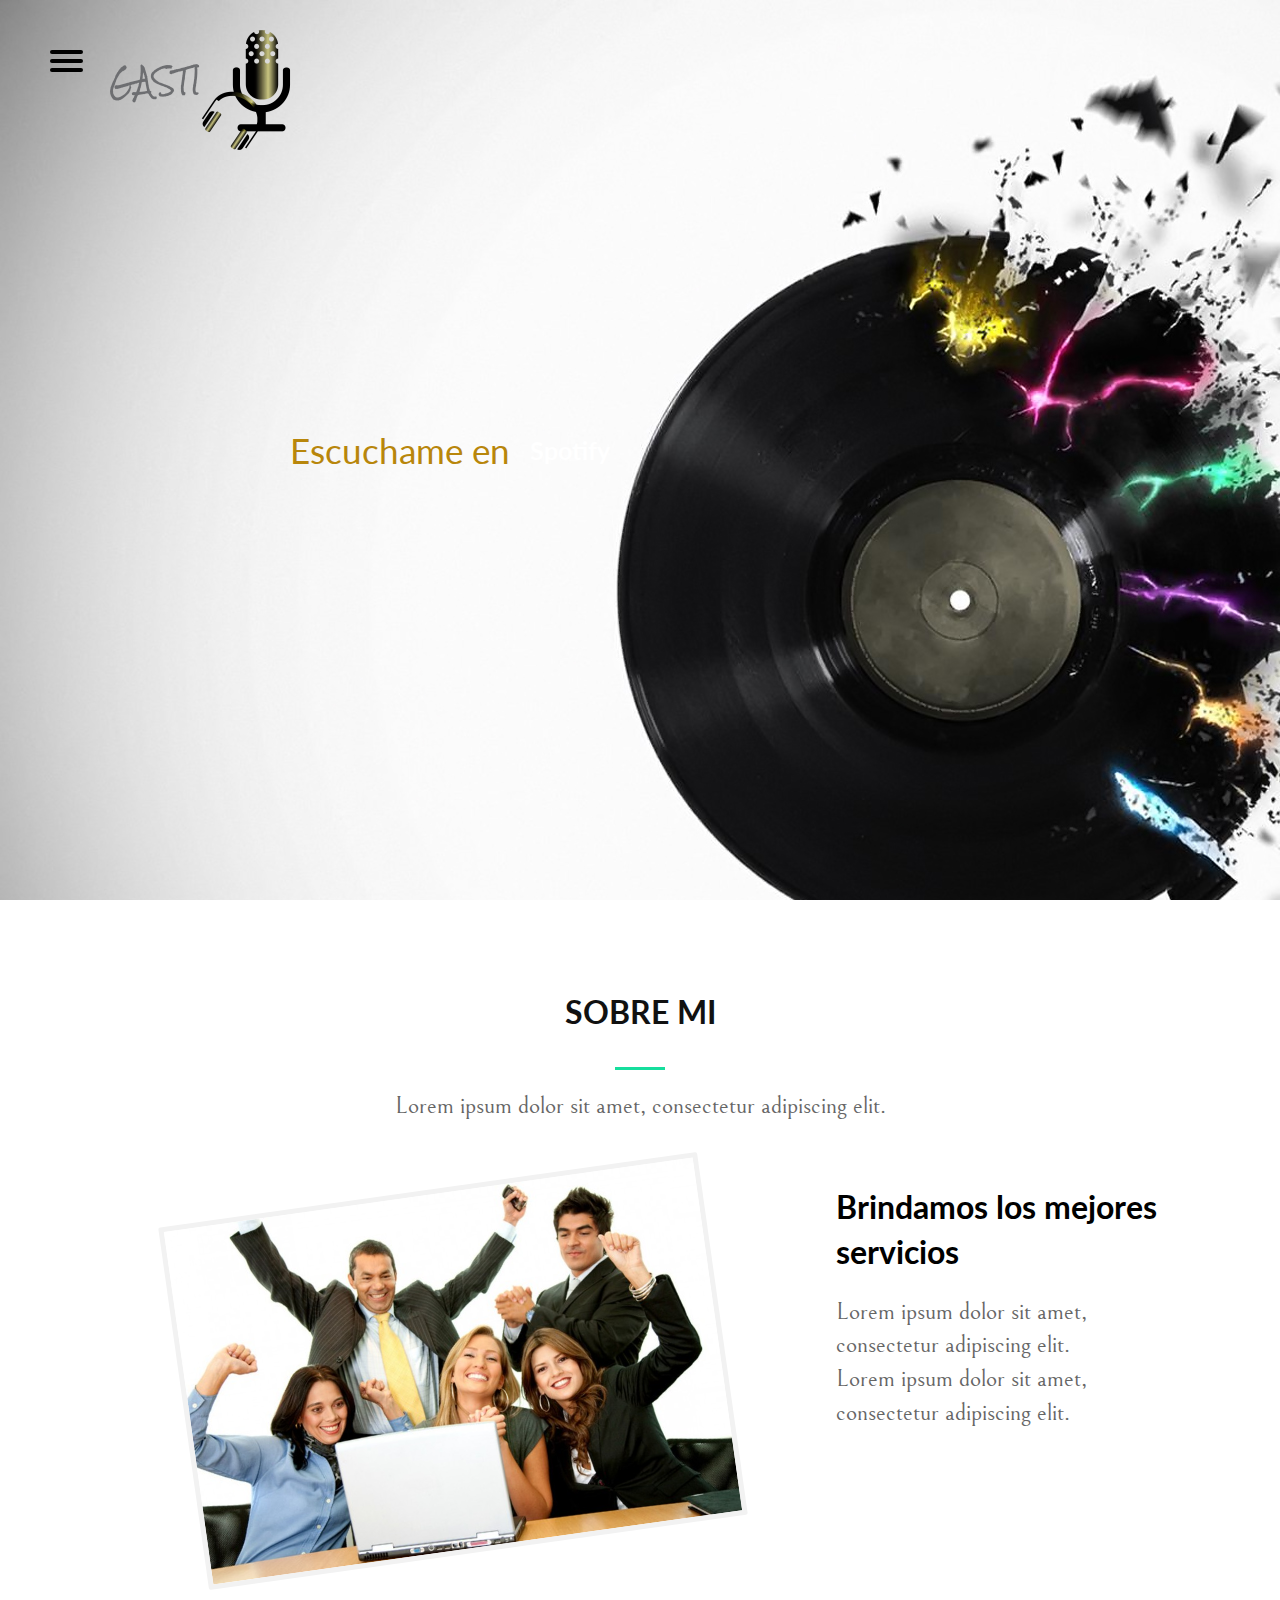
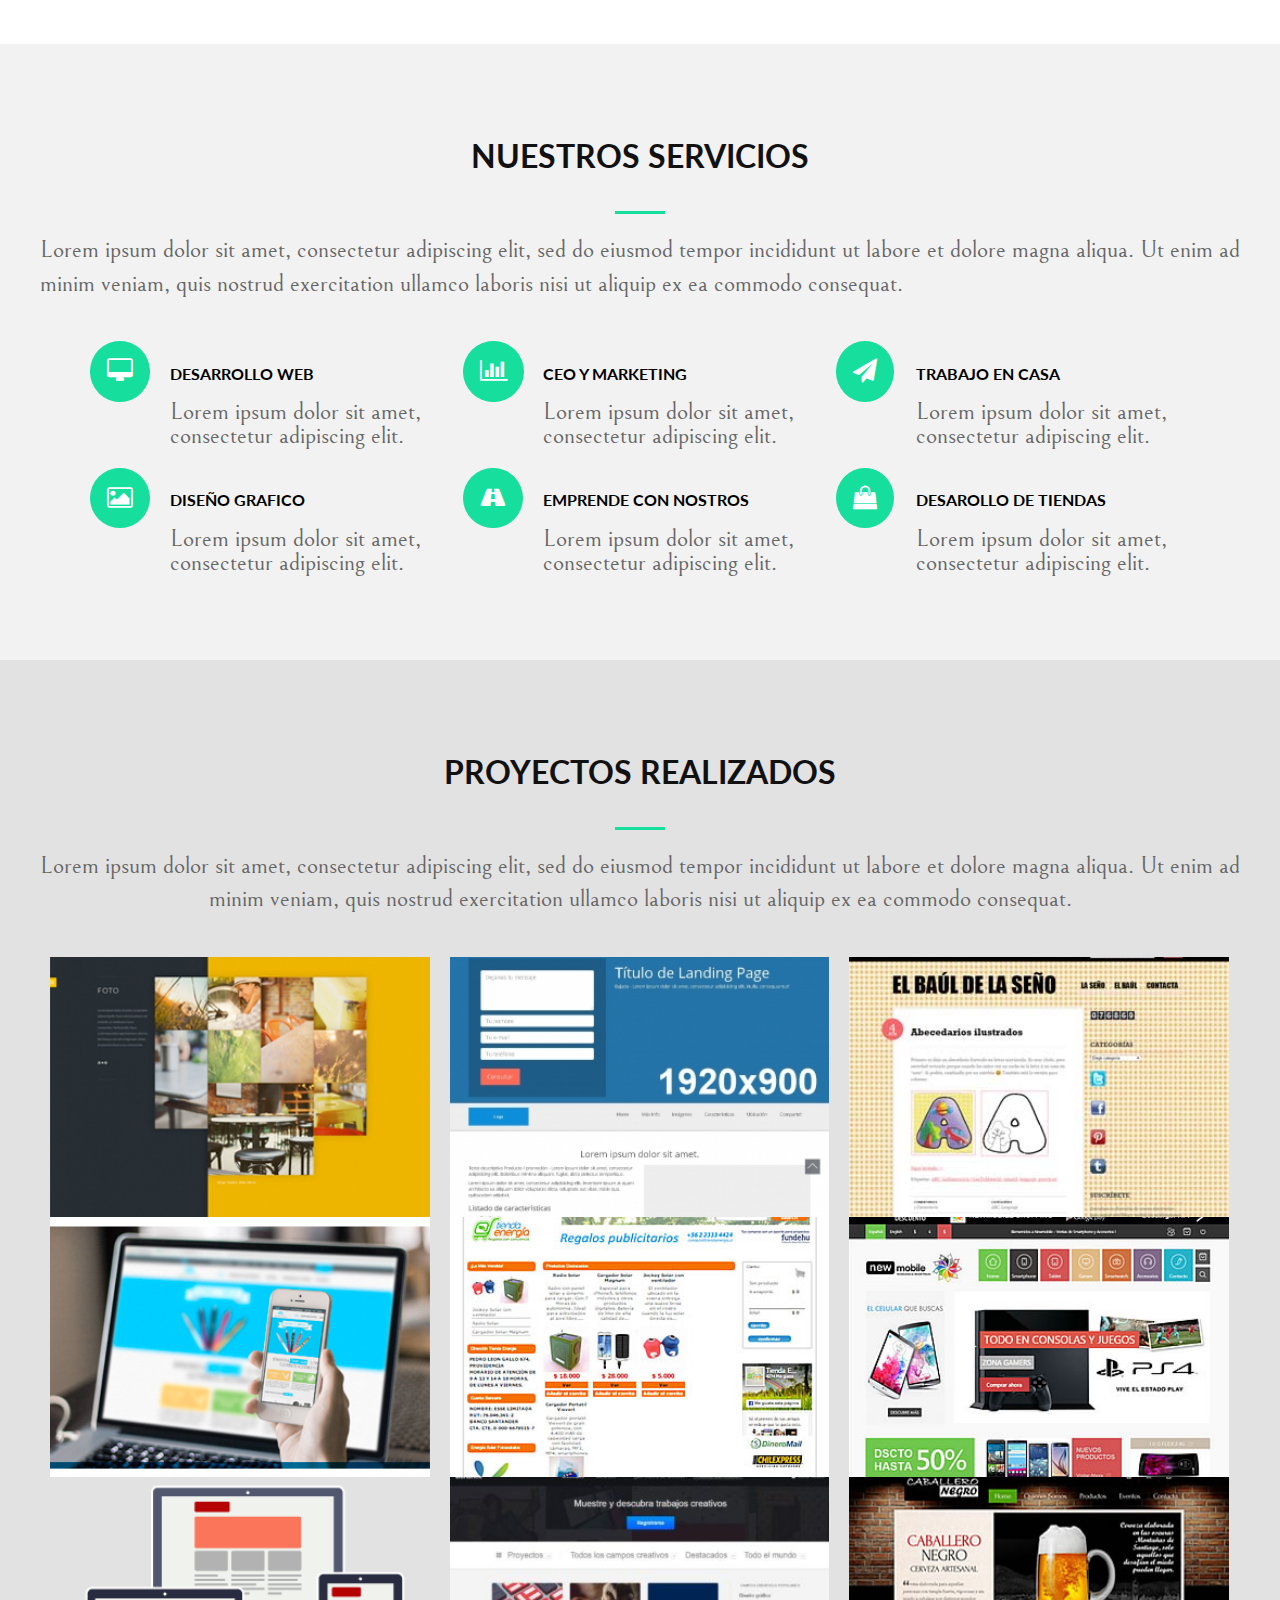
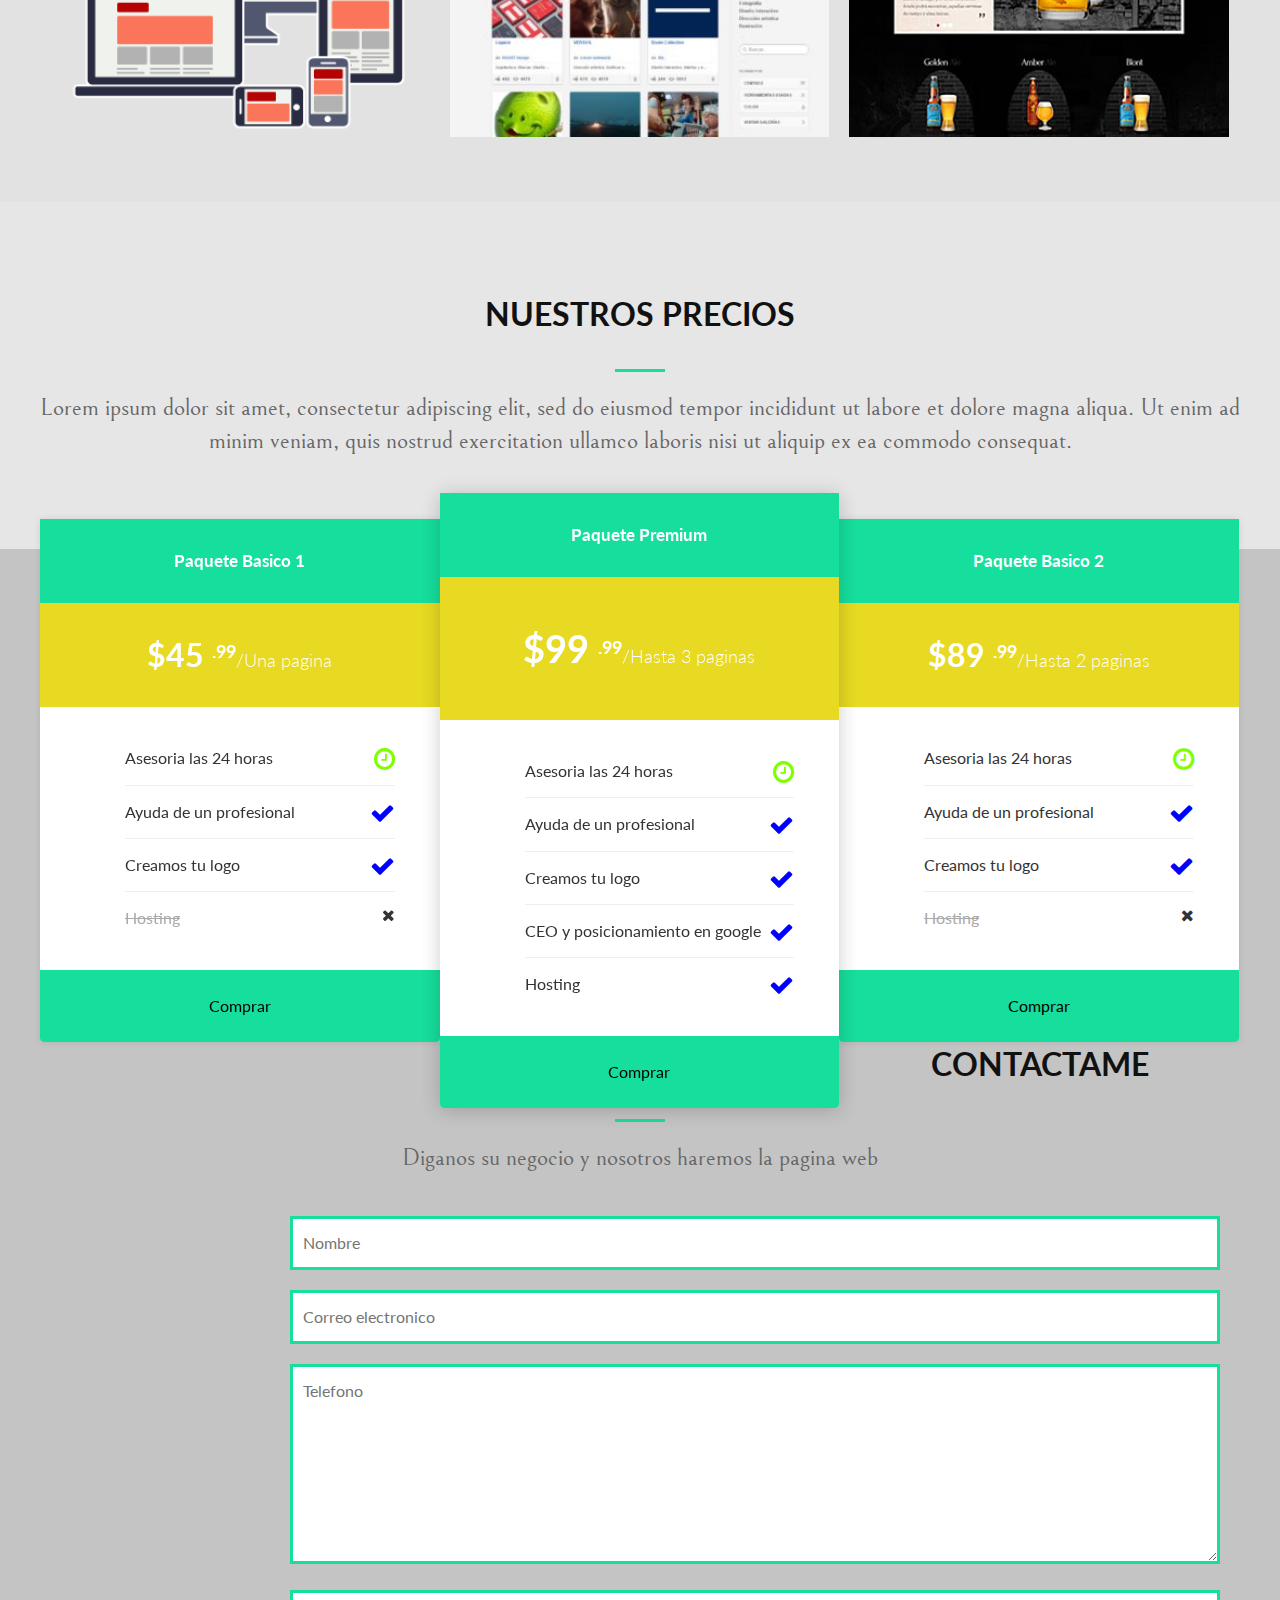
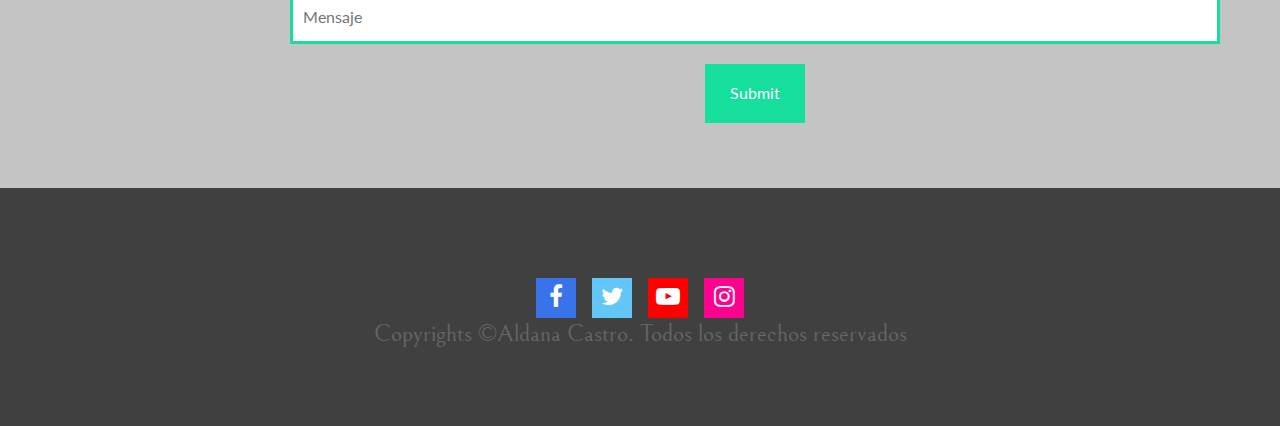
==== Segunda Pagina/index.html @ c18b533d "Add files via upload" ====
<!doctype html>
<html class="no-js" lang="">

<head>
    <meta charset="utf-8">
    <title></title>
    <meta name="description" content="">
    <meta name="viewport" content="width=device-width, initial-scale=1">

    <meta property="og:title" content="">
    <meta property="og:type" content="">
    <meta property="og:url" content="">
    <meta property="og:image" content="">
    <meta name="theme-color" content="#fafafa">
    <!--Free logo desing pagina que crea el logo-->
    <link rel="manifest" href="site.webmanifest">
    <link rel="apple-touch-icon" href="icon.png">
    <link href="https://fonts.googleapis.com/css2?family=Bellefair&family=Lato:wght@400;700;900&display=swap" rel="stylesheet">
    <link rel="stylesheet" href="css/normalize.css">
    <link rel="stylesheet" href="css/font-awesome.min.css">
    <link rel="stylesheet" href="css/main.css">

    <meta name="theme-color" content="#fafafa">
</head>

<body>
    <!--Navegacion-->
    <nav role="navegacion">
        <div id="menuToggle">
            <input type="checkbox">
            <span></span>
            <span></span>
            <span></span>
            <ul id="menu">
                <a href="index.html">
                    <li>Inicio</li>
                </a>
                <a href="sobre-nosotros.html">
                    <li>Sobre Nosotros</li>
                </a>
                <a href="servicios.html">
                    <li>Servicios</li>
                </a>
                <a href="proyectos.html">
                    <li>Proyectos</li>
                </a>
                <a href="precios.html">
                    <li>Precios</li>
                </a>
                <a href="contacto.html">
                    <li>Contacto</li>
                </a>
            </ul>
        </div>
    </nav>
    <!--Logo-->
    <header class="site-header">
        <div class="hero">
            <div class="contenido-header">
                <div class="logo">
                    <a href="index.html"><img src="img/Logo%20(1).png" class="logotipo">
                    </a>
                </div>
                <!--Texto animado-->
                <div class="informacion-principal">
                    <p class="titulo">Escuchame en</p>
                    <ul>
                        <li>Spotify</li>
                        <li>Youtube</li>
                        <li>Itunes</li>
                    </ul>
                </div>
            </div>
        </div>
    </header>

    <!--Nosotros-->
    <section class="nosotros">
        <div class="contenedor">
            <h3 class="seccion-titulo">Sobre mi</h3>
            <div class="seccion-divisor"></div>
            <p class="seccion-descripcion">Lorem ipsum dolor sit amet, consectetur adipiscing elit.</p>
            <div class="contenedor-grid contenedor">
                <div class="imagen-nosotros columnas2-4">
                    <img src="img/equipo.jpg" class="efecto-imagen">
                </div>
                <div class="conetenido-nosotros columnas1-3">
                    <h1>Brindamos los mejores servicios</h1>
                    <p>Lorem ipsum dolor sit amet, consectetur adipiscing elit.</p>
                    <p>Lorem ipsum dolor sit amet, consectetur adipiscing elit.</p>
                </div>
            </div>
        </div>
    </section>
    <!--Servicios-->
    <section class="servicios">
        <div class="contenedor">
            <h3 class="seccion-titulo"> Nuestros Servicios</h3>
            <div class="seccion-divisor"></div>
            <p>Lorem ipsum dolor sit amet, consectetur adipiscing elit, sed do eiusmod tempor incididunt ut labore et dolore magna aliqua. Ut enim ad minim veniam, quis nostrud exercitation ullamco laboris nisi ut aliquip ex ea commodo consequat.</p>
        </div>
        <!--Articulos-->
        <div class="contenedor-grid contenedor">
            <div class="contenedor">
                <div class="servicio-articulo columnas1-3">
                    <div class="servicio-icono"><i class="fa fa-desktop"></i></div>
                    <h4 class="servicio-titulo"> <a href="#"> Desarrollo Web</a></h4>
                    <p class="servicio-descripcion">Lorem ipsum dolor sit amet, consectetur adipiscing elit.</p>
                </div>
                <div class="servicio-articulo columnas1-3">
                    <div class="servicio-icono"><i class="fa fa-bar-chart"></i></div>
                    <h4 class="servicio-titulo"> <a href="#"> CEO y marketing</a></h4>
                    <p class="servicio-descripcion">Lorem ipsum dolor sit amet, consectetur adipiscing elit.</p>
                </div>
                <div class="servicio-articulo columnas1-3">
                    <div class="servicio-icono"><i class="fa fa-paper-plane"></i></div>
                    <h4 class="servicio-titulo"> <a href="#">Trabajo en casa</a></h4>
                    <p class="servicio-descripcion">Lorem ipsum dolor sit amet, consectetur adipiscing elit.</p>
                </div>
                <div class="servicio-articulo columnas1-3">
                    <div class="servicio-icono"><i class="fa fa-photo"></i></div>
                    <h4 class="servicio-titulo"> <a href="#"> Diseño grafico</a></h4>
                    <p class="servicio-descripcion">Lorem ipsum dolor sit amet, consectetur adipiscing elit.</p>
                </div>
                <div class="servicio-articulo columnas1-3">
                    <div class="servicio-icono"><i class="fa fa-road"></i></div>
                    <h4 class="servicio-titulo"> <a href="#">Emprende con nostros</a></h4>
                    <p class="servicio-descripcion">Lorem ipsum dolor sit amet, consectetur adipiscing elit.</p>
                </div>
                <div class="servicio-articulo columnas1-3">
                    <div class="servicio-icono"><i class="fa fa-shopping-bag"></i></div>
                    <h4 class="servicio-titulo"> <a href="#">Desarollo de tiendas </a></h4>
                    <p class="servicio-descripcion">Lorem ipsum dolor sit amet, consectetur adipiscing elit.</p>
                </div>

            </div>
        </div>
    </section>
    <!--Proyectos-->
    <section class="proyectos">
        <div class="contenedor">
            <h3 class="seccion-titulo"> Proyectos Realizados</h3>
            <div class="seccion-divisor"></div>
            <p class="seccion-descripcion">Lorem ipsum dolor sit amet, consectetur adipiscing elit, sed do eiusmod tempor incididunt ut labore et dolore magna aliqua. Ut enim ad minim veniam, quis nostrud exercitation ullamco laboris nisi ut aliquip ex ea commodo consequat.</p>
        </div>
        <div class="contenedor-grid contenedor">
            <div class="columnas1-3">
                <a href="#" class="portafolio-icono" style="background-image: url(img/portafolio-01.jpg)">
                    <div class="detalles">
                        <h4>Portafolio 1</h4>
                        <span>Texto Aqui</span>
                    </div>
                </a>
            </div>
            <div class="columnas1-3">
                <a href="#" class="portafolio-icono" style="background-image: url(img/portafolio-02.jpg)">
                    <div class="detalles">
                        <h4>Portafolio 2</h4>
                        <span>Texto Aqui</span>
                    </div>
                </a>
            </div>
            <div class="columnas1-3">
                <a href="#" class="portafolio-icono" style="background-image: url(img/portafolio-03.jpg)">
                    <div class="detalles">
                        <h4>Portafolio 3</h4>
                        <span>Texto Aqui</span>
                    </div>
                </a>
            </div>
            <div class="columnas1-3">
                <a href="#" class="portafolio-icono" style="background-image: url(img/portafolio-04.jpg)">
                    <div class="detalles">
                        <h4>Portafolio 4</h4>
                        <span>Texto Aqui</span>
                    </div>
                </a>
            </div>
            <div class="columnas1-3">
                <a href="#" class="portafolio-icono" style="background-image: url(img/portafolio-05.jpg)">
                    <div class="detalles">
                        <h4>Portafolio 5</h4>
                        <span>Texto Aqui</span>
                    </div>
                </a>
            </div>
            <div class="columnas1-3">
                <a href="#" class="portafolio-icono" style="background-image: url(img/portafolio-06.jpg)">
                    <div class="detalles">
                        <h4>Portafolio 6</h4>
                        <span>Texto Aqui</span>
                    </div>
                </a>
            </div>
            <div class="columnas1-3">
                <a href="#" class="portafolio-icono" style="background-image: url(img/portafolio-07.jpg)">
                    <div class="detalles">
                        <h4>Portafolio 7</h4>
                        <span>Texto Aqui</span>
                    </div>
                </a>
            </div>
            <div class="columnas1-3">
                <a href="#" class="portafolio-icono" style="background-image: url(img/portafolio-08.jpg)">
                    <div class="detalles">
                        <h4>Portafolio 8</h4>
                        <span>Texto Aqui</span>
                    </div>
                </a>
            </div>
            <div class="columnas1-3">
                <a href="#" class="portafolio-icono" style="background-image: url(img/portafolio-09.jpg)">
                    <div class="detalles">
                        <h4>Portafolio 9</h4>
                        <span>Texto Aqui</span>
                    </div>
                </a>
            </div>
        </div>
    </section>
    <!--Precios-->
    <section class="precio">
        <div class="contenedor">
            <h3 class="seccion-titulo">Nuestros precios</h3>
            <div class="seccion-divisor"></div>
            <p class="seccion-descripcion">Lorem ipsum dolor sit amet, consectetur adipiscing elit, sed do eiusmod tempor incididunt ut labore et dolore magna aliqua. Ut enim ad minim veniam, quis nostrud exercitation ullamco laboris nisi ut aliquip ex ea commodo consequat.</p>
        </div>
        <div class="contendor-grid contenedor">
            <div class="columnas1-3 precio-caja">
                <div class="precio-contenido general">
                    <h2>Paquete Basico 1</h2>
                    <h3> $45 <sup>.99</sup><span>/Una pagina</span></h3>
                    <ul>
                        <li>Asesoria las 24 horas <i class="fa fa-clock-o icon success"></i></li>
                        <li>Ayuda de un profesional <i class="fa fa-check icon success"></i></li>
                        <li>Creamos tu logo<i class="fa fa-check icon success"></i></li>
                        <li> <del>Hosting</del><i class="fa fa-times icon success"></i></li>
                    </ul>
                    <div class="precio-boton">
                        <a class="boton" href="#">Comprar</a>
                    </div>
                </div>
            </div>
            <div class="columnas1-3 precio-caja">
                <div class="precio-contenido ofrecido">
                    <h2>Paquete Premium</h2>
                    <h3> $99 <sup>.99</sup><span>/Hasta 3 paginas</span></h3>
                    <ul>
                        <li>Asesoria las 24 horas <i class="fa fa-clock-o icon success"></i></li>
                        <li>Ayuda de un profesional <i class="fa fa-check icon success"></i></li>
                        <li>Creamos tu logo<i class="fa fa-check icon success"></i></li>
                        <li>CEO y posicionamiento en google<i class="fa fa-check icon success"></i></li>
                        <li>Hosting<i class="fa fa-check icon success"></i></li>
                    </ul>
                    <div class="precio-boton">
                        <a class="boton" href="#">Comprar</a>
                    </div>
                </div>
            </div>
            <div class="columnas1-3 precio-caja">
                <div class="precio-contenido general">
                    <h2>Paquete Basico 2</h2>
                    <h3> $89 <sup>.99</sup><span>/Hasta 2 paginas</span></h3>
                    <ul>
                        <li>Asesoria las 24 horas <i class="fa fa-clock-o icon success"></i></li>
                        <li>Ayuda de un profesional <i class="fa fa-check icon success"></i></li>
                        <li>Creamos tu logo<i class="fa fa-check icon success"></i></li>
                        <li> <del>Hosting</del><i class="fa fa-times icon success"></i></li>
                    </ul>
                    <div class="precio-boton">
                        <a class="boton" href="#">Comprar</a>
                    </div>
                </div>
            </div>
        </div>
    </section>

    <!--Formulario-->
    
     <section class="contacto">
        <div class="contenedor">
            <h3 class="seccion-titulo">Contactame</h3>
            <div class="seccion-divisor"></div>
            <p class="seccion-descripcion">Diganos su negocio y nosotros haremos la pagina web</p>
        </div>
         <div class="contenedor-grid contenedor"> 
            <form class="reserva-contacto" method="post">
                <div class="campo">
                    <input type="text" name="nombre" placeholder="Nombre" required>
                </div> 
                <div class="campo">
                    <input type="email" name="email" placeholder="Correo electronico" required>
                </div> 
                <div class="campo">
                    <textarea type="tel" name="telefono" placeholder="Telefono" required></textarea>
                </div> 
                <div class="campo">
                    <input name="mensaje" placeholder="Mensaje" required>
                </div> 
                <input type="submit" name="enviar" class="button">
            </form>
         </div>
    </section>
    
    <!--Footer-->
    <section class="footer">
        <footer>
            <div class="contenedor-grid contenedor">
                <div class="menu-social">
                    <ul class="redes-sociales">
                        <li class="social-facebook"><a href="#"><i class="fa fa-facebook"></i></a></li>
                        <li class="social-twitter"><a href="#"><i class="fa fa-twitter"></i></a></li>
                        <li class="social-youtube"><a href="#"><i class="fa fa-youtube-play"></i></a></li>
                        <li class="social-instagram"><a href="#"><i class="fa fa-instagram"></i></a></li>
                    </ul>
                    <p>Copyrights &copy;Aldana Castro. Todos los derechos reservados</p>
                </div>
            </div>
        </footer>
    </section>
    
    
    
    
    
    
    









    <script src="js/vendor/modernizr-3.11.2.min.js"></script>
    <script src="js/plugins.js"></script>
    <script src="js/main.js"></script>

    <!-- Google Analytics: change UA-XXXXX-Y to be your site's ID. -->
    <script>
        window.ga = function() {
            ga.q.push(arguments)
        };
        ga.q = [];
        ga.l = +new Date;
        ga('create', 'UA-XXXXX-Y', 'auto');
        ga('set', 'anonymizeIp', true);
        ga('set', 'transport', 'beacon');
        ga('send', 'pageview')
    </script>
    <script src="https://www.google-analytics.com/analytics.js" async></script>
</body></html>
---- Segunda Pagina/css/main.css ----
/*! HTML5 Boilerplate v8.0.0 | MIT License | https://html5boilerplate.com/ */

/* main.css 2.1.0 | MIT License | https://github.com/h5bp/main.css#readme */
/*
 * What follows is the result of much research on cross-browser styling.
 * Credit left inline and big thanks to Nicolas Gallagher, Jonathan Neal,
 * Kroc Camen, and the H5BP dev community and team.
 */

/* ==========================================================================
   Base styles: opinionated defaults
   ========================================================================== */

html {
    color: #222;
    font-size: 1em;
    line-height: 1.4;
}

/*
 * Remove text-shadow in selection highlight:
 * https://twitter.com/miketaylr/status/12228805301
 *
 * Vendor-prefixed and regular ::selection selectors cannot be combined:
 * https://stackoverflow.com/a/16982510/7133471
 *
 * Customize the background color to match your design.
 */

::-moz-selection {
    background: #b3d4fc;
    text-shadow: none;
}

::selection {
    background: #b3d4fc;
    text-shadow: none;
}

/*
 * A better looking default horizontal rule
 */

hr {
    display: block;
    height: 1px;
    border: 0;
    border-top: 1px solid #ccc;
    margin: 1em 0;
    padding: 0;
}

/*
 * Remove the gap between audio, canvas, iframes,
 * images, videos and the bottom of their containers:
 * https://github.com/h5bp/html5-boilerplate/issues/440
 */

audio,
canvas,
iframe,
img,
svg,
video {
    vertical-align: middle;
}

/*
 * Remove default fieldset styles.
 */

fieldset {
    border: 0;
    margin: 0;
    padding: 0;
}

/*
 * Allow only vertical resizing of textareas.
 */

textarea {
    resize: vertical;
}

/* ==========================================================================
   Author's custom styles
       font-family: 'Bellefair', serif;

      font-family: 'Lato', sans-serif;
========================================================================== */

html {
    box-sizing: border-box;
}

*,
*:before,
*:after {
    box-sizing: inherit;
}

body {
    background-color: #f2f2f2;
    font-family: 'Lato', sans-serif;
}


.contenedor {
    width: auto;
    margin: 40px;
    padding: 0px;
}

ol,
ul {
    list-style: none;
}

h1,
h2,
h3,
h4,
h5,
h6 {
    font-family: 'Lato', sans-serif;
    color: #000;
}

p {
    font-size: 24px;
    color: #666;
    font-family: 'Bellefair', serif;

}

a {
    text-decoration: none;
    color: #000;
    transition: color 0.3s ease;
}

a:hover {
    color: #16ed9d;
}

/*Menu*/

#menuToggle {
    display: block;
    position: fixed;
    top: 50px;
    left: 50px;
    z-index: 1;
    -webkit-user-select: none;
    user-select: none;
}

#menuToggle input {
    display: block;
    width: 40px;
    height: 32px;
    position: absolute;
    top: -7px;
    left: -5px;
    cursor: pointer;
    opacity: 0;
    z-index: 2;
    -webkit-touch-callout: none;
}

#menuToggle span {
    display: block;
    width: 33px;
    height: 4px;
    margin-bottom: 5px;
    position: relative;
    background: #000;
    border-radius: 3px;
    z-index: 1;
    transform-origin: 4px 0px;
    transition: transform 0.5s cubic-bezier(0.77, 0.2, 0.05, 1.0), background 0.5s cubic-bezier(0.77, 0.2, 0.05, 1.0), opacity 0.55s ease;
}

#menuToggle span:first-child {
    transform-origin: 0% 0%;
}

#menuToggle span:nth-last-child(2) {
    transform-origin: 0% 100%;
}

#menuToggle input:checked ~ span {
    opacity: 1;
    transform: rotate(45deg) translate(-2px, -1px);
    background: #232323;
}

#menuToggle input:checked ~ span:nth-last-child(3) {
    opacity: 0;
    transform: rotate(0deg) scale(0.2, 0.2);
}

#menuToggle input:checked ~ span:nth-last-child(2) {
    transform: rotate(-45deg) translate(0, -1px);
}

#menu {
    position: absolute;
    width: 300px;
    margin-right: -100px 0 0 -50px;
    padding: 50px;
    padding-top: 125px;
    background: #2320;
    list-style-type: none;
    -webkit-font-smoothing: antialiased;
    transform-origin: 0% 0%;
    transform: translate(-100%, 0);
    transition: transform 0.5s cubic-bezier(0.77, 0.2, 0.05, 1.0);
}

#menu li {
    padding: 10px 0;
    font-size: 22px;
}

#menuToggle input:checked ~ ul {
    transform: none;
}

/* Header */
div.hero {
    background: url(../img/background.jpg);
    height: 100vh;
    background-position: cover;
    background-repeat: no-repeat;
}

div.contenido-header {
    padding-top: 20px;
}

.logo {
    float: left;
    margin-left: 50px;
    margin-top: -30px;
}

img.logotipo {
    margin-left: 50px;
}

/*Texto animado*/

.informacion-principal {
    display: flex;
    width: 700px;
    height: 40px;
    color: #000;
    line-height: 40px;
    position: absolute;
    top: 0;
    right: 0;
    bottom: 0;
    left: 0;
    margin: auto;
    overflow: hidden;
}

.informacion-principal ul {
    list-style: none;
    padding-left: 20px;
    animation: cambiar 7s infinite;
    font-size: 25px;
    font-family: 'Lato', sans-serif;
    font-weight: 700;
    color: white;
}

ul,
p {
    margin: 0;
}

p.titulo {
    font-size: 35px;
    color: darkgoldenrod;
    font-family: 'Lato', sans-serif;
    font-weight: 400;
}

@keyframes cambiar {
    0% {
        margin-top: 0;
    }

    20% {
        margin-top: 0;
    }

    25% {
        margin-top: -40px;
    }

    50% {
        margin-top: -40px;
    }

    55% {
        margin-top: -80px;
    }

    80% {
        margin-top: -80px;
    }

    85% {
        margin-top: -40px;
    }

    95% {
        margin-top: -40px;
    }

    100% {
        margin-top: 0;
    }
}

@media onñy screen and (max-width:768px) {
    p.titulo {
        text-align: center;
        font-size: 20px;
    }

    .informacion-principal {
        width: 450px;
    }

    .informacion-principal ul {
        font-size: 17px;
    }
}

/*Grid*/
@media only screen and (min-width:768px) {
    .contenedor-grid {
        margin-bottom: 15px;
    }

    .contenedor-grid::after {
        content: '';
        display: block;
        clear: both;
    }

    [class*="columnas"] {
        padding: 0 10px;
        float: left;
    }

    .columnas1-4 {
        width: 25%;
    }

    .columnas2-4 {
        width: 50%;
    }

    .columnas3-4 {
        width: 75%;
    }

    .columnas1-3 {
        width: 33.3%;
    }

    .columnas2-4 {
        width: 66.6%;
    }
}


/*Secciones*/

.seccion-titulo {
    font-size: 32px;
    color: #111;
    text-transform: uppercase;
    text-align: center;
}

.seccion-descripcion {
    text-align: center;
    margin-bottom: 40px;
}

.seccion-divisor {
    width: 50px;
    height: 3px;
    background: #16de9d;
    margin: 0 auto;
    margin-bottom: 20px;
}

/* Nosot*/

.nosotros {
    background: #fff;
    padding: 50px 0;

}

.nosotros img {
    width: 75%;
    background-size: cover;
    border-radius: 2px;
    border: 5px solid #f2f2f2;
    margin-top: 25px;
}

.imagen-nosotros {
    text-align: center;
    margin: 0 auto;
}

.contenido-nosotros p {
    padding: 0;
    margin: 0 0 30px 0;
}

@media only screen and (max-width:768px) {

    .contenido-nosotros h1,
    .contenido-nosotros p {
        text-align: center;
    }
}

.efecto-imagen {
    transform: rotate(-8deg)
}

/* Servicios */

.servicios {
    background: #f2f2f2;
    padding: 50px 0;
}

.servicio-articulo {
    margin-bottom: 20px;
}

.servicio-icono {
    float: left;
    background: #16de9d;
    padding: 16px;
    border-radius: 50%;
    transition: 0.5%;
    border: 1px solid #16de9d;
}

.servicio-icono i {
    color: #fff;
    font-size: 24px;
}

.servicio-articulo:hover .servicio-icono {
    background: #fff;
}

.servicio-articulo:hover .servicio-icono i {
    color: #16de9d;
}

.servicio-titulo {
    margin-left: 80px;
    margin-bottom: 15px;
    text-transform: uppercase;
}

.servicio-titulo a {
    color: #000;
}

.servicio-descripcion {
    margin-left: 80px;
    line-height: 24px;
}

/*Proyectos*/
.proyectos {
    background: #e2e2e2;
    padding: 50px 0;
}

.proyectos .portafolio-icono {
    background-position: center center;
    background-size: cover;
    background-repeat: no-repeat;
    position: relative;
    height: 260px;
    width: 100%;
    display: table;
    overflow: hidden;
}

.proyectos .portafolio-icono .detalles {
    height: 260px;
    background: white;
    display: table-cell;
    vertical-align: middle;
    opacity: 0;
    transition: 0.3s;
    text-align: center;
}

.proyectos .portafolio-icono .detalles h4 {
    font-size: 16px;
    transition: opacity 0.3s, -webkit-transform 0.3s;
    transition: transform 0.3s, opacity 0.3s;
    transition: transform 0.3s, opacity 0.3s;
    -webkit-transform 0.3s;
    -webkit-transform: translate3d(0, -15px, 0);
    color: black;
}

.proyectos .portafolio-icono .detalles span {
    display: block;
    color: black;
    font-size: 15px;
    transition: opacity 0.3s, -webkit-transform 0.3s;
    transition: transform 0.3s, opacity 0.3s;
    transition: transform 0.3s, opacity 0.3s;
    -webkit-transform 0.3s;
    -webkit-transform: translate3d(0, 15px, 0);
    transform: translate3d(0, 15px, 0);
}

.proyectos .portafolio-icono:hover .detalles {
    opacity: 0.8;
}

.proyectos .portafolio-icono:hover .detalles h4 {
    -webkit-transform: translate3d(0, 0, 0);
    transform: translate3d(0, 0, 0);
}



.proyectos .portafolio-icono:hover .span {
    -webkit-transform: translate3d(0, 0, 0);
    transform: translate3d(0, 0, 0);
}



/*Precio*/

.precio {
    background: #e6e6e6;
    padding: 50px 0;
}

.precio-caja {
    padding-left: 0;
    padding-right: 0;
}

.precio-contenido {
    background: white;
    -webkit-box-shadow: 0 0 7px rgba(0, 0, 0, 0.1);
    box-shadow: 0 0 7px rgba(0, 0, 0, 0.1);
    margin-top: 20px;
    -webkit-transition: all .25s ease-in-out;
    -moz-transition: all .25s ease-in-out;
    -o-transition: all .25s ease-in-out;
    position: relative;
    border-radius: 4px;
}

.precio-contenido.general {
    z-index: 99;
}

.precio-contenido:hover {
    margin-top: -10px;
    -webkit-transition: all .25s ease-in-out;
    -moz-transition: all .25s ease-in-out;
    -o-transition: all .25s ease-in-out;
    transition: all .25s ease-in-out;
    -webkit-box-shadow: 0 2px 20px 0 rgba(0, 0, 0, 0.2);
    box-shadow: 0 2px 20px 0 rgba(0, 0, 0, 0.2);
}


.precio-contenido h2 {
    background-color: #16de9d;
    color: white;
    font-size: 17px;
    text-align: center;
    margin-bottom: 0;
    padding: 30px 0;
    border-radius: 4px 4pxs 0 0;
}


.precio-contenido h3 {
    color: white;
    text-align: center;
    font-size: 32px;
    background: #e8d922;
    margin-bottom: 0;
    font-weight: 700;
    padding: 30px 0;
    margin-top: 0;
}

.precio-contenido h3 span {
    font-size: 18px;
    font-weight: 300;
}

.precio-contenido h3 sup {
    font-size: 18px;
}

.precio-contenido ul {
    margin: 25px 0;
    list-style: none;
}

.precio-contenido li {
    border-top: 1px solid #efefef;
    width: 75%;
    color: #333;
    margin: 0 auto;
    padding: 15px 0;
}

.precio-contenido li:first-child {
    border-top: none;
}

.precio-contenido li i {
    float: right;
}

.precio-contenido li del {
    color: #aaa;
}

.precio-boton {
    background: #16de9d;
    text-align: center;
    padding: 25px 0;
    border-radius: 0 0 4px 4px;
}

.precio-boton:hover {
    background: #c3bf29;
}

.precio-contenido p {
    background: #f8f8f8;
    padding: 20px;
}


.precio-contenido.ofrecido {
    margin-top: -20px;
    position: relative;
    z-index: 9999;
    -webkit-box-shadow: 0 2px 20px 0 rgba(0, 0, 0, 0.2);
    box-shadow: 0 2px 20px 0 rgba(0, 0, 0, 0.2);
}

.precio-contenido.ofrecido h3 {
    font-size: 38px;
    padding: 45px 0;
}

.fa-check:before {
    content: "\f00c";
    color: blue;
    font-size: 25px;

}

.fa-remove:before,
fa-close:before,
fa-timer:before {
    content: "\f00d";
    color: red;
    font-size: 25px;
}

.fa-clock-o:before {
    content: "\f017";
    font-size: 25px;
    color: chartreuse;
}

/*Formulario*/

.contacto {
    background: #c4c4c4;
    padding: 50px 0;
}

@media only screen and (min-width: 768px) {
    form.reserva-contacto {
        margin: 15px 20px 15px 250px;
    }
}

form.reserva-contacto .campo {
    margin-bottom: 20px;
    width: 100%;
}

form.reserva-contacto .campo input,
form.reserva-contacto .campo textarea {
    width: 100%;
    border: 3px solid #16de9d;
    padding: 15px 10px;
}

form.reserva-contacto .campo textarea {
    height: 200px;
}

form.reserva-contacto::-webkit-input-placeholder,
form.reserva-contacto::-moz-input-placeholder,
form.reserva-contacto::-ms-input-placeholder {
    color: black !important;
}

form.reserva-contacto input[type="submit"] {
    border: none;
    margin: 0 auto;
    display: block;
    padding: 20px 25px 20px 25px;
    text-align: center;
    background-color: #16de9d;
    color: white;
}

form.reserva-contacto input[type="submit"]:hover {
    background-color: #24d80e;
}


/*Footer*/
.footer {
    background-color: #404040;
}

footer {
    text-align: center;
    padding: 50px 0;
}

footer {
    color: white;
    font-family: 'Bellefair', serif;
    font-size: 24px;
}

.menu-social {
    margin-bottom: 25px;
}

.redes-sociales {
    margin-left: 0;
    padding-left: 0;
}

.redes-sociales li {
    display: inline-block;
}

.redes-sociales a {
    margin: 0;
    padding: 0;
    display: block;
    height: 40px;
    width: 40px;
    line-height: 40px;
    text-align: center;
    background: #3bbec0;
    color: white;
    -webkit-transition: background .3s ease-in-out;
    transition: background .3s ease-in-out;
}

.redes-sociales .social-facebook a {
    background: #3873ea;
}

.redes-sociales .social-twitter a {
    background: #62c6f8;
}

.redes-sociales .social-youtube a {
    background: #ff0000;
}

.redes-sociales .social-instagram a {
    background: #ff018f;
}

footer .menu-social ul.redes-sociales li a {
    margin: 0 5px;

}














/* ==========================================================================
   Helper classes
   ========================================================================== */

/*
 * Hide visually and from screen readers
 */

.hidden,
[hidden] {
    display: none !important;
}

/*
 * Hide only visually, but have it available for screen readers:
 * https://snook.ca/archives/html_and_css/hiding-content-for-accessibility
 *
 * 1. For long content, line feeds are not interpreted as spaces and small width
 *    causes content to wrap 1 word per line:
 *    https://medium.com/@jessebeach/beware-smushed-off-screen-accessible-text-5952a4c2cbfe
 */

.sr-only {
    border: 0;
    clip: rect(0, 0, 0, 0);
    height: 1px;
    margin: -1px;
    overflow: hidden;
    padding: 0;
    position: absolute;
    white-space: nowrap;
    width: 1px;
    /* 1 */
}

/*
 * Extends the .sr-only class to allow the element
 * to be focusable when navigated to via the keyboard:
 * https://www.drupal.org/node/897638
 */

.sr-only.focusable:active,
.sr-only.focusable:focus {
    clip: auto;
    height: auto;
    margin: 0;
    overflow: visible;
    position: static;
    white-space: inherit;
    width: auto;
}

/*
 * Hide visually and from screen readers, but maintain layout
 */

.invisible {
    visibility: hidden;
}

/*
 * Clearfix: contain floats
 *
 * For modern browsers
 * 1. The space content is one way to avoid an Opera bug when the
 *    `contenteditable` attribute is included anywhere else in the document.
 *    Otherwise it causes space to appear at the top and bottom of elements
 *    that receive the `clearfix` class.
 * 2. The use of `table` rather than `block` is only necessary if using
 *    `:before` to contain the top-margins of child elements.
 */

.clearfix::before,
.clearfix::after {
    content: " ";
    display: table;
}

.clearfix::after {
    clear: both;
}

/* ==========================================================================
   EXAMPLE Media Queries for Responsive Design.
   These examples override the primary ('mobile first') styles.
   Modify as content requires.
   ========================================================================== */

@media only screen and (min-width: 35em) {
    /* Style adjustments for viewports that meet the condition */
}

@media print,
(-webkit-min-device-pixel-ratio: 1.25),
(min-resolution: 1.25dppx),
(min-resolution: 120dpi) {
    /* Style adjustments for high resolution devices */
}

/* ==========================================================================
   Print styles.
   Inlined to avoid the additional HTTP request:
   https://www.phpied.com/delay-loading-your-print-css/
   ========================================================================== */

@media print {

    *,
    *::before,
    *::after {
        background: #fff !important;
        color: #000 !important;
        /* Black prints faster */
        box-shadow: none !important;
        text-shadow: none !important;
    }

    a,
    a:visited {
        text-decoration: underline;
    }

    a[href]::after {
        content: " ("attr(href) ")";
    }

    abbr[title]::after {
        content: " ("attr(title) ")";
    }

    /*
   * Don't show links that are fragment identifiers,
   * or use the `javascript:` pseudo protocol
   */
    a[href^="#"]::after,
    a[href^="javascript:"]::after {
        content: "";
    }

    pre {
        white-space: pre-wrap !important;
    }

    pre,
    blockquote {
        border: 1px solid #999;
        page-break-inside: avoid;
    }

    /*
   * Printing Tables:
   * https://web.archive.org/web/20180815150934/http://css-discuss.incutio.com/wiki/Printing_Tables
   */
    thead {
        display: table-header-group;
    }

    tr,
    img {
        page-break-inside: avoid;
    }

    p,
    h2,
    h3 {
        orphans: 3;
        widows: 3;
    }

    h2,
    h3 {
        page-break-after: avoid;
    }
}
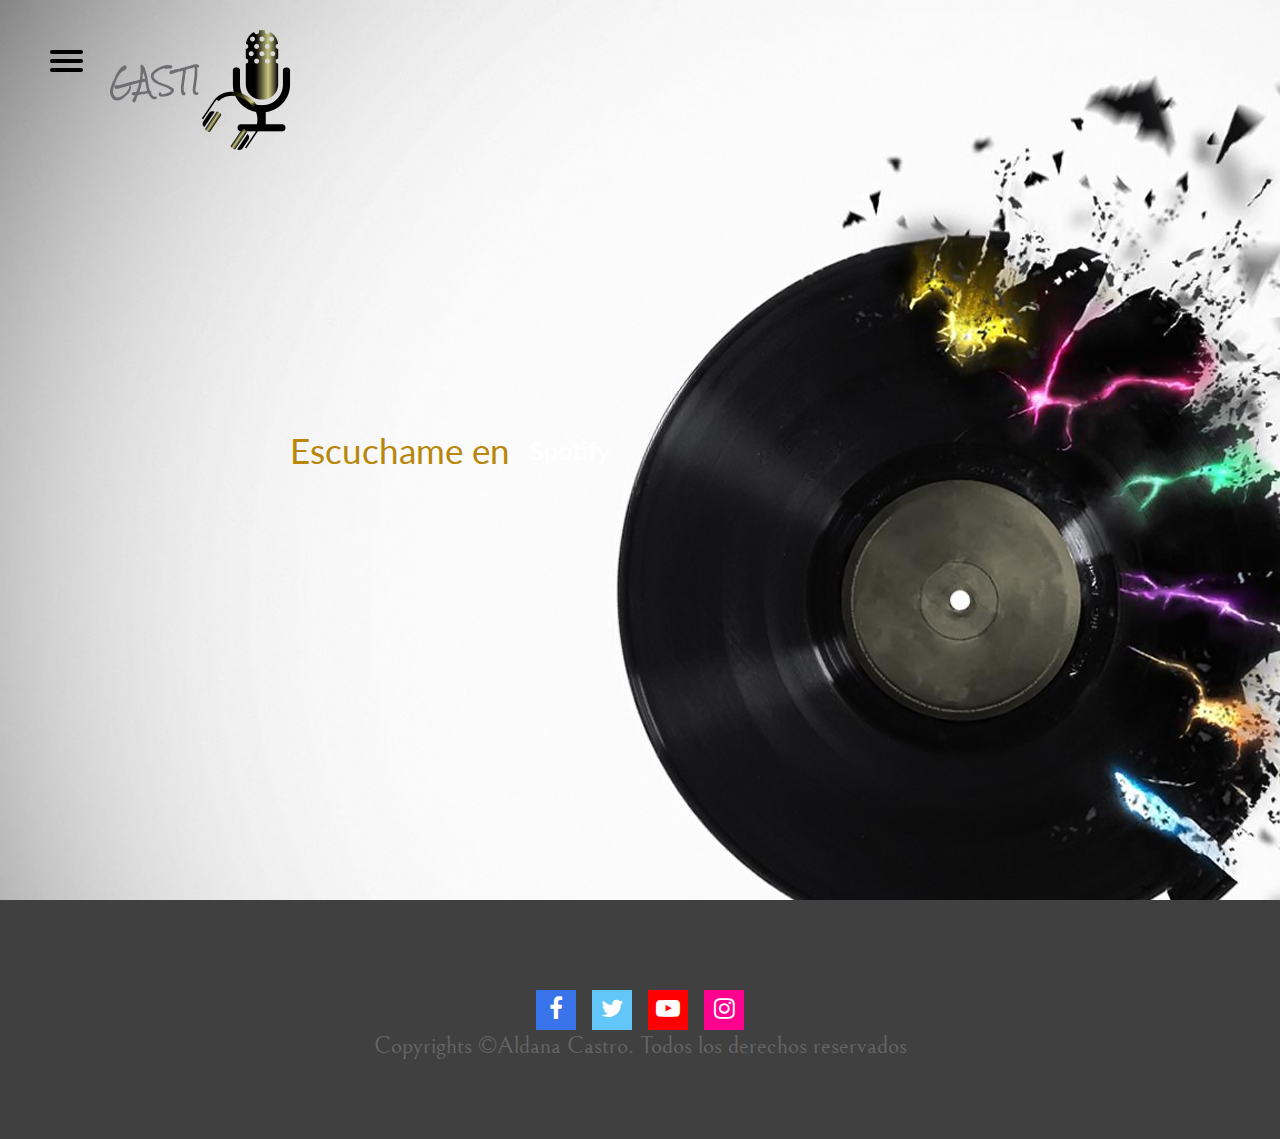
==== commit 05fb7236: "Add files via upload" ====
--- a/Segunda Pagina/index.html
+++ b/Segunda Pagina/index.html
@@ -73,235 +73,6 @@
             </div>
         </div>
     </header>
-
-    <!--Nosotros-->
-    <section class="nosotros">
-        <div class="contenedor">
-            <h3 class="seccion-titulo">Sobre mi</h3>
-            <div class="seccion-divisor"></div>
-            <p class="seccion-descripcion">Lorem ipsum dolor sit amet, consectetur adipiscing elit.</p>
-            <div class="contenedor-grid contenedor">
-                <div class="imagen-nosotros columnas2-4">
-                    <img src="img/equipo.jpg" class="efecto-imagen">
-                </div>
-                <div class="conetenido-nosotros columnas1-3">
-                    <h1>Brindamos los mejores servicios</h1>
-                    <p>Lorem ipsum dolor sit amet, consectetur adipiscing elit.</p>
-                    <p>Lorem ipsum dolor sit amet, consectetur adipiscing elit.</p>
-                </div>
-            </div>
-        </div>
-    </section>
-    <!--Servicios-->
-    <section class="servicios">
-        <div class="contenedor">
-            <h3 class="seccion-titulo"> Nuestros Servicios</h3>
-            <div class="seccion-divisor"></div>
-            <p>Lorem ipsum dolor sit amet, consectetur adipiscing elit, sed do eiusmod tempor incididunt ut labore et dolore magna aliqua. Ut enim ad minim veniam, quis nostrud exercitation ullamco laboris nisi ut aliquip ex ea commodo consequat.</p>
-        </div>
-        <!--Articulos-->
-        <div class="contenedor-grid contenedor">
-            <div class="contenedor">
-                <div class="servicio-articulo columnas1-3">
-                    <div class="servicio-icono"><i class="fa fa-desktop"></i></div>
-                    <h4 class="servicio-titulo"> <a href="#"> Desarrollo Web</a></h4>
-                    <p class="servicio-descripcion">Lorem ipsum dolor sit amet, consectetur adipiscing elit.</p>
-                </div>
-                <div class="servicio-articulo columnas1-3">
-                    <div class="servicio-icono"><i class="fa fa-bar-chart"></i></div>
-                    <h4 class="servicio-titulo"> <a href="#"> CEO y marketing</a></h4>
-                    <p class="servicio-descripcion">Lorem ipsum dolor sit amet, consectetur adipiscing elit.</p>
-                </div>
-                <div class="servicio-articulo columnas1-3">
-                    <div class="servicio-icono"><i class="fa fa-paper-plane"></i></div>
-                    <h4 class="servicio-titulo"> <a href="#">Trabajo en casa</a></h4>
-                    <p class="servicio-descripcion">Lorem ipsum dolor sit amet, consectetur adipiscing elit.</p>
-                </div>
-                <div class="servicio-articulo columnas1-3">
-                    <div class="servicio-icono"><i class="fa fa-photo"></i></div>
-                    <h4 class="servicio-titulo"> <a href="#"> Diseño grafico</a></h4>
-                    <p class="servicio-descripcion">Lorem ipsum dolor sit amet, consectetur adipiscing elit.</p>
-                </div>
-                <div class="servicio-articulo columnas1-3">
-                    <div class="servicio-icono"><i class="fa fa-road"></i></div>
-                    <h4 class="servicio-titulo"> <a href="#">Emprende con nostros</a></h4>
-                    <p class="servicio-descripcion">Lorem ipsum dolor sit amet, consectetur adipiscing elit.</p>
-                </div>
-                <div class="servicio-articulo columnas1-3">
-                    <div class="servicio-icono"><i class="fa fa-shopping-bag"></i></div>
-                    <h4 class="servicio-titulo"> <a href="#">Desarollo de tiendas </a></h4>
-                    <p class="servicio-descripcion">Lorem ipsum dolor sit amet, consectetur adipiscing elit.</p>
-                </div>
-
-            </div>
-        </div>
-    </section>
-    <!--Proyectos-->
-    <section class="proyectos">
-        <div class="contenedor">
-            <h3 class="seccion-titulo"> Proyectos Realizados</h3>
-            <div class="seccion-divisor"></div>
-            <p class="seccion-descripcion">Lorem ipsum dolor sit amet, consectetur adipiscing elit, sed do eiusmod tempor incididunt ut labore et dolore magna aliqua. Ut enim ad minim veniam, quis nostrud exercitation ullamco laboris nisi ut aliquip ex ea commodo consequat.</p>
-        </div>
-        <div class="contenedor-grid contenedor">
-            <div class="columnas1-3">
-                <a href="#" class="portafolio-icono" style="background-image: url(img/portafolio-01.jpg)">
-                    <div class="detalles">
-                        <h4>Portafolio 1</h4>
-                        <span>Texto Aqui</span>
-                    </div>
-                </a>
-            </div>
-            <div class="columnas1-3">
-                <a href="#" class="portafolio-icono" style="background-image: url(img/portafolio-02.jpg)">
-                    <div class="detalles">
-                        <h4>Portafolio 2</h4>
-                        <span>Texto Aqui</span>
-                    </div>
-                </a>
-            </div>
-            <div class="columnas1-3">
-                <a href="#" class="portafolio-icono" style="background-image: url(img/portafolio-03.jpg)">
-                    <div class="detalles">
-                        <h4>Portafolio 3</h4>
-                        <span>Texto Aqui</span>
-                    </div>
-                </a>
-            </div>
-            <div class="columnas1-3">
-                <a href="#" class="portafolio-icono" style="background-image: url(img/portafolio-04.jpg)">
-                    <div class="detalles">
-                        <h4>Portafolio 4</h4>
-                        <span>Texto Aqui</span>
-                    </div>
-                </a>
-            </div>
-            <div class="columnas1-3">
-                <a href="#" class="portafolio-icono" style="background-image: url(img/portafolio-05.jpg)">
-                    <div class="detalles">
-                        <h4>Portafolio 5</h4>
-                        <span>Texto Aqui</span>
-                    </div>
-                </a>
-            </div>
-            <div class="columnas1-3">
-                <a href="#" class="portafolio-icono" style="background-image: url(img/portafolio-06.jpg)">
-                    <div class="detalles">
-                        <h4>Portafolio 6</h4>
-                        <span>Texto Aqui</span>
-                    </div>
-                </a>
-            </div>
-            <div class="columnas1-3">
-                <a href="#" class="portafolio-icono" style="background-image: url(img/portafolio-07.jpg)">
-                    <div class="detalles">
-                        <h4>Portafolio 7</h4>
-                        <span>Texto Aqui</span>
-                    </div>
-                </a>
-            </div>
-            <div class="columnas1-3">
-                <a href="#" class="portafolio-icono" style="background-image: url(img/portafolio-08.jpg)">
-                    <div class="detalles">
-                        <h4>Portafolio 8</h4>
-                        <span>Texto Aqui</span>
-                    </div>
-                </a>
-            </div>
-            <div class="columnas1-3">
-                <a href="#" class="portafolio-icono" style="background-image: url(img/portafolio-09.jpg)">
-                    <div class="detalles">
-                        <h4>Portafolio 9</h4>
-                        <span>Texto Aqui</span>
-                    </div>
-                </a>
-            </div>
-        </div>
-    </section>
-    <!--Precios-->
-    <section class="precio">
-        <div class="contenedor">
-            <h3 class="seccion-titulo">Nuestros precios</h3>
-            <div class="seccion-divisor"></div>
-            <p class="seccion-descripcion">Lorem ipsum dolor sit amet, consectetur adipiscing elit, sed do eiusmod tempor incididunt ut labore et dolore magna aliqua. Ut enim ad minim veniam, quis nostrud exercitation ullamco laboris nisi ut aliquip ex ea commodo consequat.</p>
-        </div>
-        <div class="contendor-grid contenedor">
-            <div class="columnas1-3 precio-caja">
-                <div class="precio-contenido general">
-                    <h2>Paquete Basico 1</h2>
-                    <h3> $45 <sup>.99</sup><span>/Una pagina</span></h3>
-                    <ul>
-                        <li>Asesoria las 24 horas <i class="fa fa-clock-o icon success"></i></li>
-                        <li>Ayuda de un profesional <i class="fa fa-check icon success"></i></li>
-                        <li>Creamos tu logo<i class="fa fa-check icon success"></i></li>
-                        <li> <del>Hosting</del><i class="fa fa-times icon success"></i></li>
-                    </ul>
-                    <div class="precio-boton">
-                        <a class="boton" href="#">Comprar</a>
-                    </div>
-                </div>
-            </div>
-            <div class="columnas1-3 precio-caja">
-                <div class="precio-contenido ofrecido">
-                    <h2>Paquete Premium</h2>
-                    <h3> $99 <sup>.99</sup><span>/Hasta 3 paginas</span></h3>
-                    <ul>
-                        <li>Asesoria las 24 horas <i class="fa fa-clock-o icon success"></i></li>
-                        <li>Ayuda de un profesional <i class="fa fa-check icon success"></i></li>
-                        <li>Creamos tu logo<i class="fa fa-check icon success"></i></li>
-                        <li>CEO y posicionamiento en google<i class="fa fa-check icon success"></i></li>
-                        <li>Hosting<i class="fa fa-check icon success"></i></li>
-                    </ul>
-                    <div class="precio-boton">
-                        <a class="boton" href="#">Comprar</a>
-                    </div>
-                </div>
-            </div>
-            <div class="columnas1-3 precio-caja">
-                <div class="precio-contenido general">
-                    <h2>Paquete Basico 2</h2>
-                    <h3> $89 <sup>.99</sup><span>/Hasta 2 paginas</span></h3>
-                    <ul>
-                        <li>Asesoria las 24 horas <i class="fa fa-clock-o icon success"></i></li>
-                        <li>Ayuda de un profesional <i class="fa fa-check icon success"></i></li>
-                        <li>Creamos tu logo<i class="fa fa-check icon success"></i></li>
-                        <li> <del>Hosting</del><i class="fa fa-times icon success"></i></li>
-                    </ul>
-                    <div class="precio-boton">
-                        <a class="boton" href="#">Comprar</a>
-                    </div>
-                </div>
-            </div>
-        </div>
-    </section>
-
-    <!--Formulario-->
-    
-     <section class="contacto">
-        <div class="contenedor">
-            <h3 class="seccion-titulo">Contactame</h3>
-            <div class="seccion-divisor"></div>
-            <p class="seccion-descripcion">Diganos su negocio y nosotros haremos la pagina web</p>
-        </div>
-         <div class="contenedor-grid contenedor"> 
-            <form class="reserva-contacto" method="post">
-                <div class="campo">
-                    <input type="text" name="nombre" placeholder="Nombre" required>
-                </div> 
-                <div class="campo">
-                    <input type="email" name="email" placeholder="Correo electronico" required>
-                </div> 
-                <div class="campo">
-                    <textarea type="tel" name="telefono" placeholder="Telefono" required></textarea>
-                </div> 
-                <div class="campo">
-                    <input name="mensaje" placeholder="Mensaje" required>
-                </div> 
-                <input type="submit" name="enviar" class="button">
-            </form>
-         </div>
-    </section>
-    
     <!--Footer-->
     <section class="footer">
         <footer>
